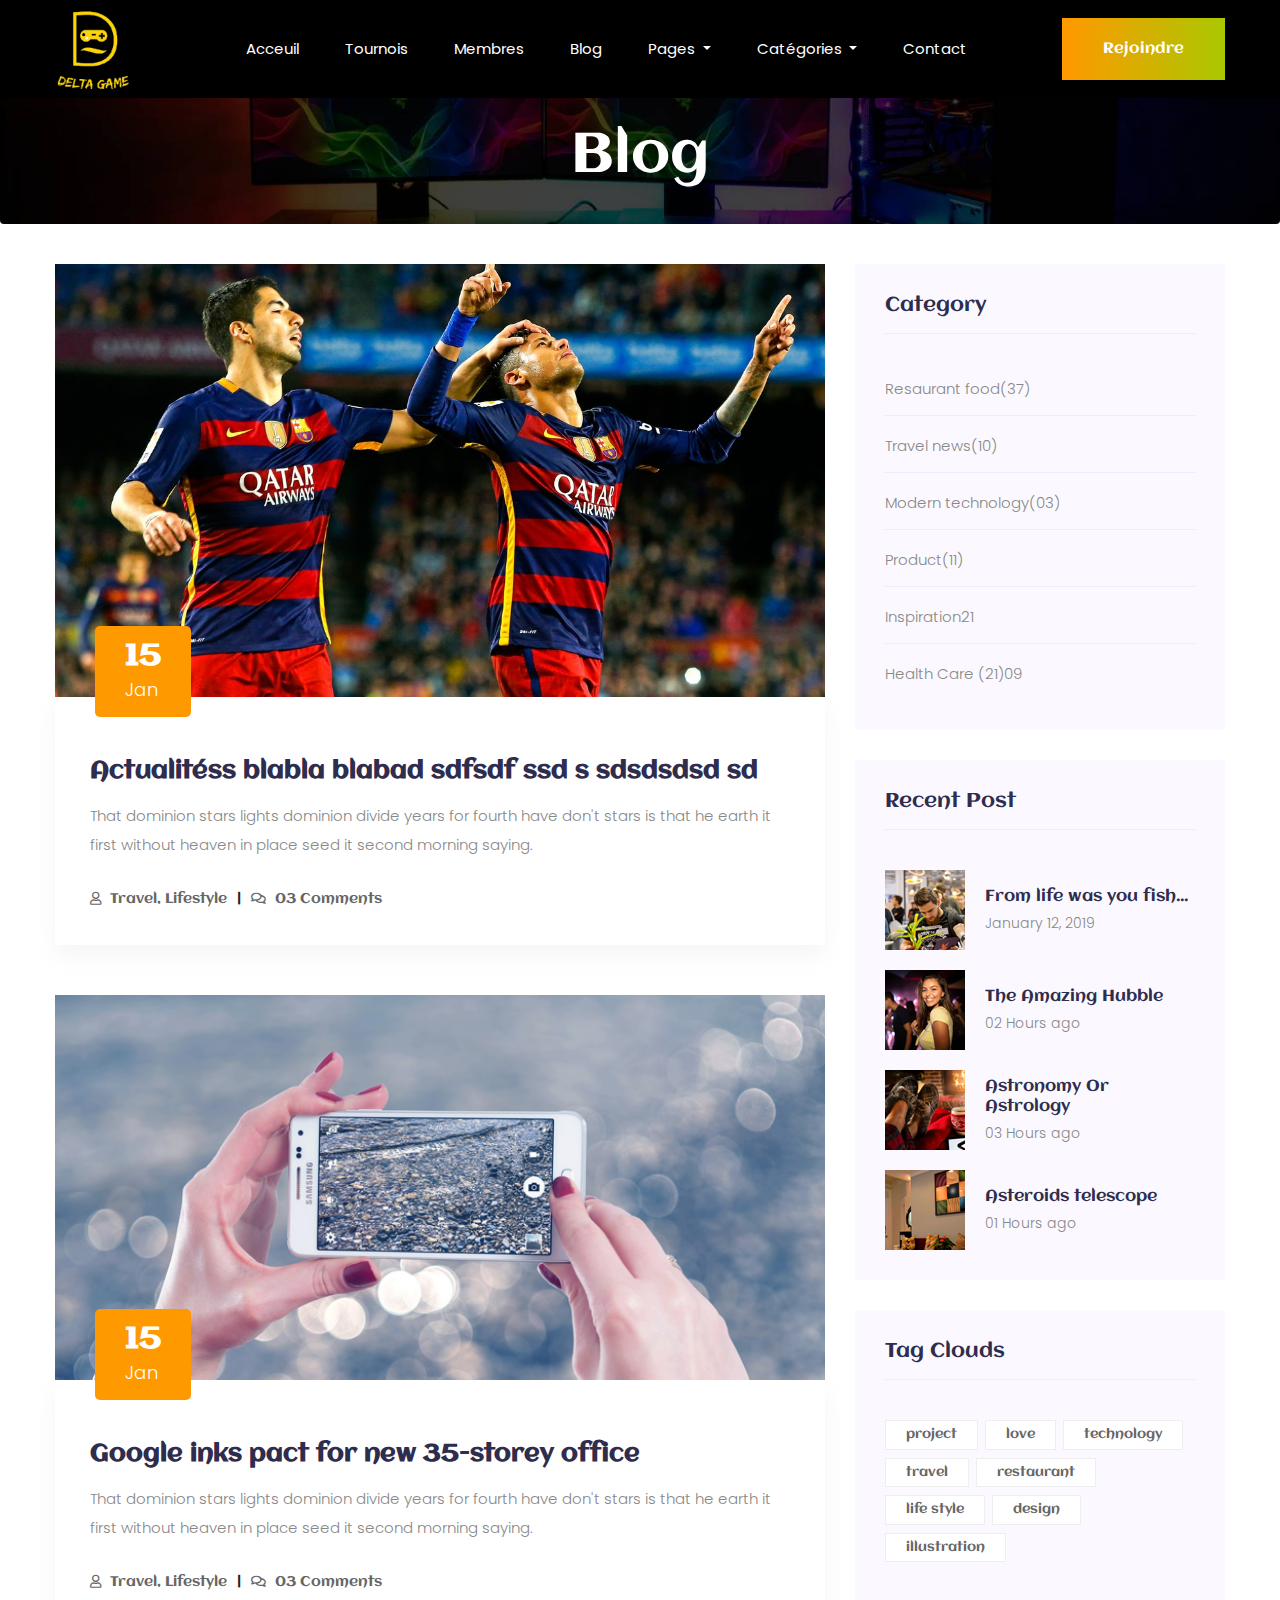
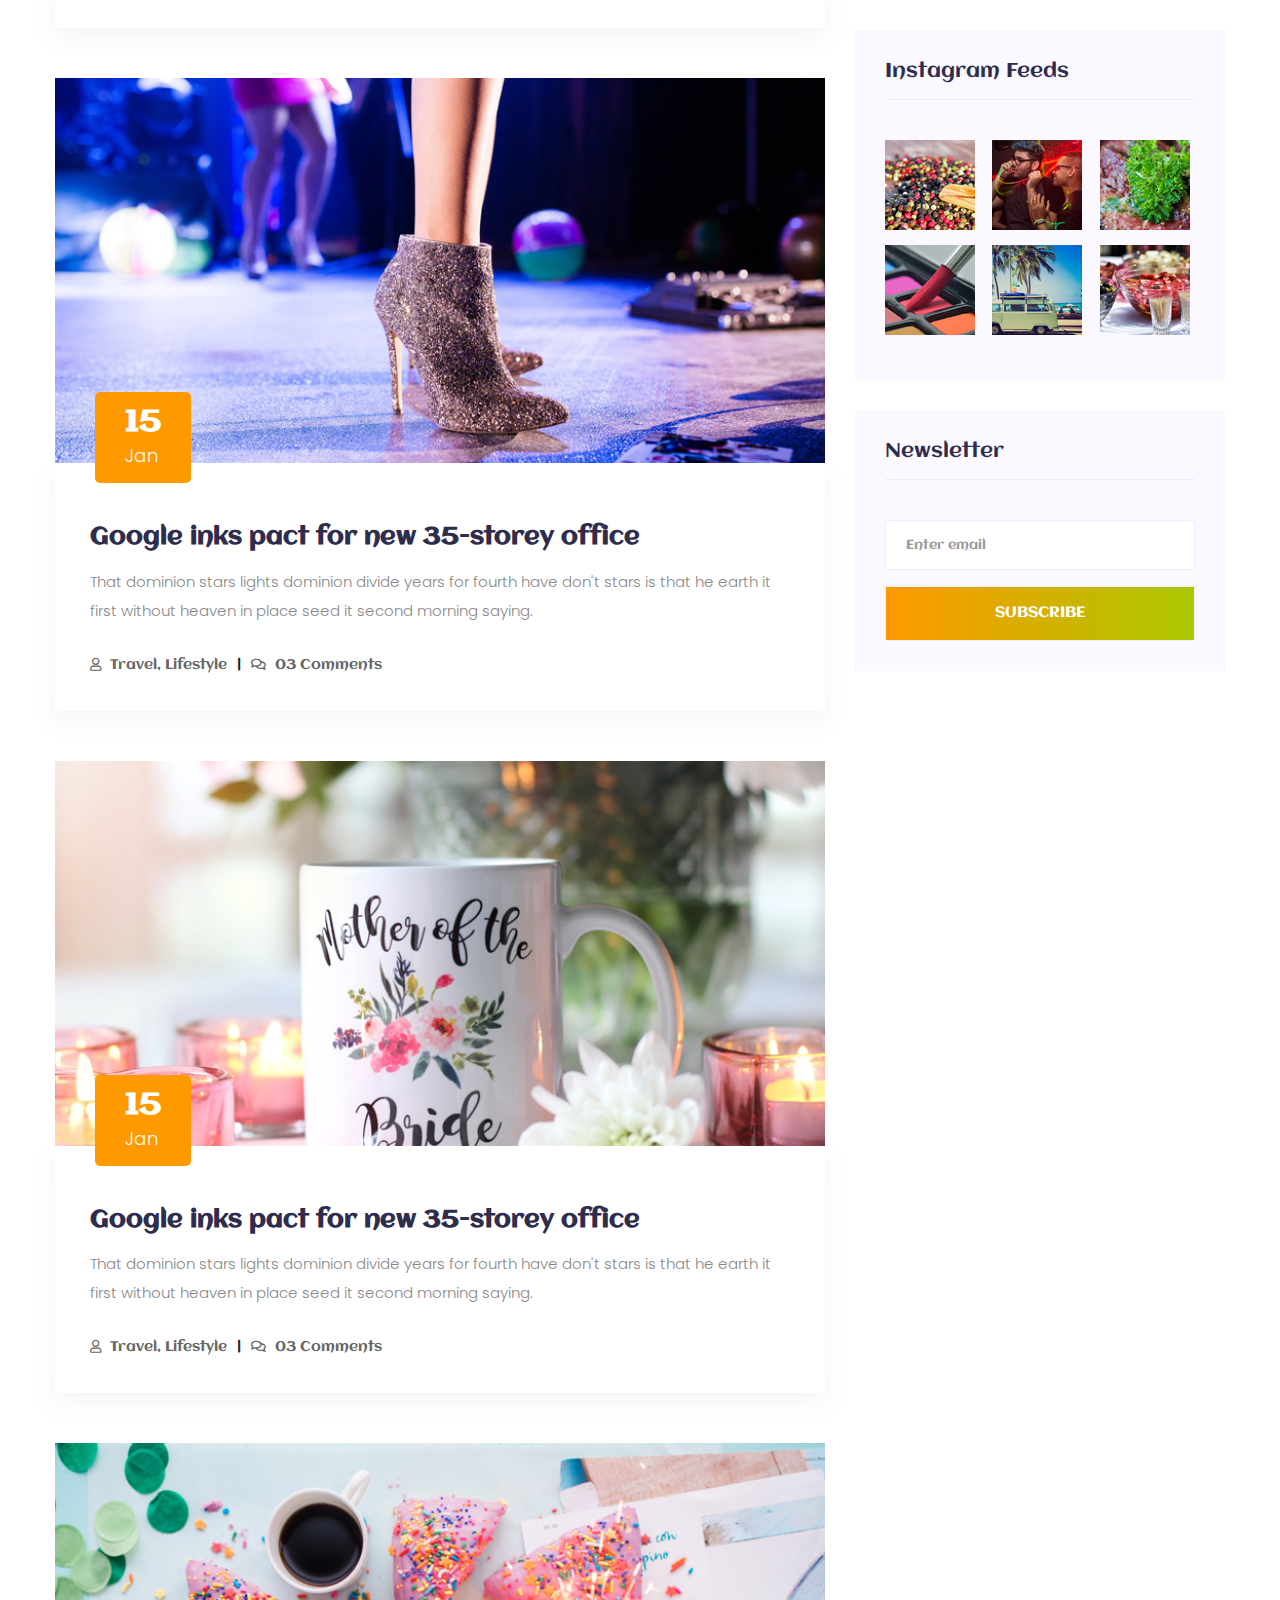
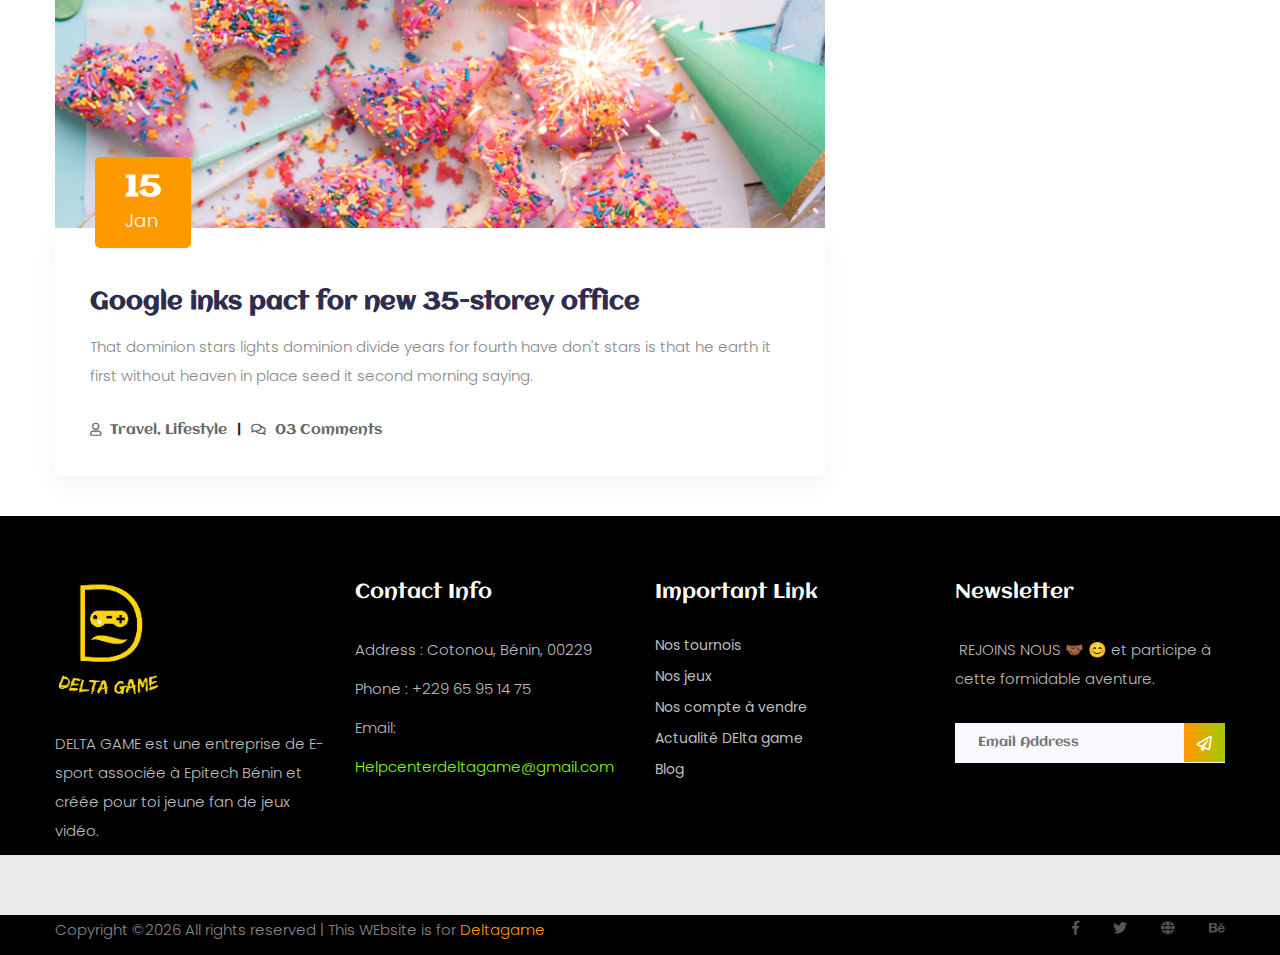
==== blog.html @ 256473c3 "add" ====
<!doctype html>
<html lang="zxx">

<head>
    <!-- Required meta tags -->
    <meta charset="utf-8">
    <meta name="viewport" content="width=device-width, initial-scale=1, shrink-to-fit=no">
    <title>Delta game</title>
    <link rel="icon" href="img/logo.png">
    <!-- Bootstrap CSS -->
    <link rel="stylesheet" href="css/bootstrap.min.css">
    <!-- animate CSS -->
    <link rel="stylesheet" href="css/animate.css">
    <!-- owl carousel CSS -->
    <link rel="stylesheet" href="css/owl.carousel.min.css">
    <!-- font awesome CSS -->
    <link rel="stylesheet" href="css/all.css">
    <!-- flaticon CSS -->
    <link rel="stylesheet" href="css/flaticon.css">
    <link rel="stylesheet" href="css/themify-icons.css">
    <!-- font awesome CSS -->
    <link rel="stylesheet" href="css/magnific-popup.css">
    <!-- swiper CSS -->
    <link rel="stylesheet" href="css/slick.css">
    <!-- style CSS -->
    <link rel="stylesheet" href="css/style.css">
</head>

<body>
    <!--::header part start::-->
    <header class="main_menu single_page_menu" style="background-color: black;">
		<div class="container">
			<div class="row align-items-center">
				<div class="col-lg-12">
					<nav class="navbar navbar-expand-lg navbar-light">
						<a class="navbar-brand" href="index.html"> <img src="img/logo.png" alt="" style="margin-top: 0px; width: 80px;"> </a>
						<button class="navbar-toggler" type="button" data-toggle="collapse"
							data-target="#navbarSupportedContent" aria-controls="navbarSupportedContent"
							aria-expanded="false" aria-label="Toggle navigation">
							<span class="menu_icon"><i class="fas fa-bars"></i></span>
						</button>

						<div class="collapse navbar-collapse main-menu-item" id="navbarSupportedContent">
							<ul class="navbar-nav">
								<li class="nav-item">
									<a class="nav-link" href="index.html">Acceuil</a>
								</li>
								<li class="nav-item">
									<a class="nav-link" href="tournois.html">Tournois</a>
								</li>
								<li class="nav-item">
									<a class="nav-link" href="#">Membres</a>
								</li>
                                <li class="nav-item">
									<a class="nav-link" href="blog.html">Blog</a>
								</li>
								<li class="nav-item dropdown">
									<a class="nav-link dropdown-toggle" href="#" id="navbarDropdown1"
										role="button" data-toggle="dropdown" aria-haspopup="true"
										aria-expanded="false">
										pages
									</a>
									<div class="dropdown-menu" aria-labelledby="navbarDropdown1">
										<a class="dropdown-item" href="#">Evènements</a>
									</div>
								</li>
							</li>
							<li class="nav-item dropdown">
								<a class="nav-link dropdown-toggle" href="#" id="navbarDropdown"
									role="button" data-toggle="dropdown" aria-haspopup="true"
									aria-expanded="false">
									Catégories
								</a>
								<div class="dropdown-menu" aria-labelledby="navbarDropdown">
									<a class="dropdown-item" href="#">Concepteurs de Jeux</a>
									<a class="dropdown-item" href="#">Joueurs</a>
								</div>
							</li>
								<li class="nav-item">
									<a class="nav-link" href="#">Contact</a>
								</li>
							</ul>
						</div>
						<a href="#" class="btn_1 d-none d-sm-block">Rejoindre</a>
					</nav>
				</div>
			</div>
		</div>
	</header>
    <!-- Header part end-->

    <!-- breadcrumb start-->
    <section class="breadcrumb breadcrumb_bg">
		<div class="container">
			<div class="row">
				<div class="col-lg-12">
					<div class="breadcrumb_iner text-center">
						<div class="breadcrumb_iner_item">
							<h2 style="font-size: 4em; margin-top: 100px;">Blog</h2>
						</div>
					</div>
				</div>
			</div>
		</div>
	</section>
    <!-- breadcrumb start-->

    <!--================Blog Area =================-->
    <section class="blog_area section_padding" style="margin-top: -100px;">
        <div class="container">
            <div class="row">
                <div class="col-lg-8 mb-5 mb-lg-0">
                    <div class="blog_left_sidebar">
                        <article class="blog_item">
                            <div class="blog_item_img">
                                <img class="card-img rounded-0" src="img/blog/104396.jpeg" alt="">
                                <a href="#" class="blog_item_date">
                                    <h3>15</h3>
                                    <p>Jan</p>
                                </a>
                            </div>

                            <div class="blog_details">
                                <a class="d-inline-block" href="#">
                                    <h2>Actualitéss blabla blabad sdfsdf ssd s sdsdsdsd sd </h2>
                                </a>
                                <p>That dominion stars lights dominion divide years for fourth have don't stars is
                                    that
                                    he earth it first without heaven in place seed it second morning saying.</p>
                                <ul class="blog-info-link">
                                    <li><a href="#"><i class="far fa-user"></i> Travel, Lifestyle</a></li>
                                    <li><a href="#"><i class="far fa-comments"></i> 03 Comments</a></li>
                                </ul>
                            </div>
                        </article>

                        <article class="blog_item">
                            <div class="blog_item_img">
                                <img class="card-img rounded-0" src="img/blog/single_blog_2.png" alt="">
                                <a href="#" class="blog_item_date">
                                    <h3>15</h3>
                                    <p>Jan</p>
                                </a>
                            </div>

                            <div class="blog_details">
                                <a class="d-inline-block" href="#">
                                    <h2>Google inks pact for new 35-storey office</h2>
                                </a>
                                <p>That dominion stars lights dominion divide years for fourth have don't stars is
                                    that
                                    he earth it first without heaven in place seed it second morning saying.</p>
                                <ul class="blog-info-link">
                                    <li><a href="#"><i class="far fa-user"></i> Travel, Lifestyle</a></li>
                                    <li><a href="#"><i class="far fa-comments"></i> 03 Comments</a></li>
                                </ul>
                            </div>
                        </article>

                        <article class="blog_item">
                            <div class="blog_item_img">
                                <img class="card-img rounded-0" src="img/blog/single_blog_3.png" alt="">
                                <a href="#" class="blog_item_date">
                                    <h3>15</h3>
                                    <p>Jan</p>
                                </a>
                            </div>

                            <div class="blog_details">
                                <a class="d-inline-block" href="#">
                                    <h2>Google inks pact for new 35-storey office</h2>
                                </a>
                                <p>That dominion stars lights dominion divide years for fourth have don't stars is
                                    that
                                    he earth it first without heaven in place seed it second morning saying.</p>
                                <ul class="blog-info-link">
                                    <li><a href="#"><i class="far fa-user"></i> Travel, Lifestyle</a></li>
                                    <li><a href="#"><i class="far fa-comments"></i> 03 Comments</a></li>
                                </ul>
                            </div>
                        </article>

                        <article class="blog_item">
                            <div class="blog_item_img">
                                <img class="card-img rounded-0" src="img/blog/single_blog_4.png" alt="">
                                <a href="#" class="blog_item_date">
                                    <h3>15</h3>
                                    <p>Jan</p>
                                </a>
                            </div>

                            <div class="blog_details">
                                <a class="d-inline-block" href="#">
                                    <h2>Google inks pact for new 35-storey office</h2>
                                </a>
                                <p>That dominion stars lights dominion divide years for fourth have don't stars is
                                    that
                                    he earth it first without heaven in place seed it second morning saying.</p>
                                <ul class="blog-info-link">
                                    <li><a href="#"><i class="far fa-user"></i> Travel, Lifestyle</a></li>
                                    <li><a href="#"><i class="far fa-comments"></i> 03 Comments</a></li>
                                </ul>
                            </div>
                        </article>

                        <article class="blog_item">
                            <div class="blog_item_img">
                                <img class="card-img rounded-0" src="img/blog/single_blog_5.png" alt="">
                                <a href="#" class="blog_item_date">
                                    <h3>15</h3>
                                    <p>Jan</p>
                                </a>
                            </div>

                            <div class="blog_details">
                                <a class="d-inline-block" href="#">
                                    <h2>Google inks pact for new 35-storey office</h2>
                                </a>
                                <p>That dominion stars lights dominion divide years for fourth have don't stars is
                                    that
                                    he earth it first without heaven in place seed it second morning saying.</p>
                                <ul class="blog-info-link">
                                    <li><a href="#"><i class="far fa-user"></i> Travel, Lifestyle</a></li>
                                    <li><a href="#"><i class="far fa-comments"></i> 03 Comments</a></li>
                                </ul>
                            </div>
                        </article>
                    </div>
                </div>
                <div class="col-lg-4">
                    <div class="blog_right_sidebar">
                        <aside class="single_sidebar_widget post_category_widget">
                            <h4 class="widget_title">Category</h4>
                            <ul class="list cat-list">
                                <li>
                                    <a href="#" class="d-flex">
                                        <p>Resaurant food</p>
                                        <p>(37)</p>
                                    </a>
                                </li>
                                <li>
                                    <a href="#" class="d-flex">
                                        <p>Travel news</p>
                                        <p>(10)</p>
                                    </a>
                                </li>
                                <li>
                                    <a href="#" class="d-flex">
                                        <p>Modern technology</p>
                                        <p>(03)</p>
                                    </a>
                                </li>
                                <li>
                                    <a href="#" class="d-flex">
                                        <p>Product</p>
                                        <p>(11)</p>
                                    </a>
                                </li>
                                <li>
                                    <a href="#" class="d-flex">
                                        <p>Inspiration</p>
                                        <p>21</p>
                                    </a>
                                </li>
                                <li>
                                    <a href="#" class="d-flex">
                                        <p>Health Care (21)</p>
                                        <p>09</p>
                                    </a>
                                </li>
                            </ul>
                        </aside>

                        <aside class="single_sidebar_widget popular_post_widget">
                            <h3 class="widget_title">Recent Post</h3>
                            <div class="media post_item">
                                <img src="img/post/post_1.png" alt="post">
                                <div class="media-body">
                                    <a href="#">
                                        <h3>From life was you fish...</h3>
                                    </a>
                                    <p>January 12, 2019</p>
                                </div>
                            </div>
                            <div class="media post_item">
                                <img src="img/post/post_2.png" alt="post">
                                <div class="media-body">
                                    <a href="#">
                                        <h3>The Amazing Hubble</h3>
                                    </a>
                                    <p>02 Hours ago</p>
                                </div>
                            </div>
                            <div class="media post_item">
                                <img src="img/post/post_3.png" alt="post">
                                <div class="media-body">
                                    <a href="#">
                                        <h3>Astronomy Or Astrology</h3>
                                    </a>
                                    <p>03 Hours ago</p>
                                </div>
                            </div>
                            <div class="media post_item">
                                <img src="img/post/post_4.png" alt="post">
                                <div class="media-body">
                                    <a href="#">
                                        <h3>Asteroids telescope</h3>
                                    </a>
                                    <p>01 Hours ago</p>
                                </div>
                            </div>
                        </aside>
                        <aside class="single_sidebar_widget tag_cloud_widget">
                            <h4 class="widget_title">Tag Clouds</h4>
                            <ul class="list">
                                <li>
                                    <a href="#">project</a>
                                </li>
                                <li>
                                    <a href="#">love</a>
                                </li>
                                <li>
                                    <a href="#">technology</a>
                                </li>
                                <li>
                                    <a href="#">travel</a>
                                </li>
                                <li>
                                    <a href="#">restaurant</a>
                                </li>
                                <li>
                                    <a href="#">life style</a>
                                </li>
                                <li>
                                    <a href="#">design</a>
                                </li>
                                <li>
                                    <a href="#">illustration</a>
                                </li>
                            </ul>
                        </aside>


                        <aside class="single_sidebar_widget instagram_feeds">
                            <h4 class="widget_title">Instagram Feeds</h4>
                            <ul class="instagram_row flex-wrap">
                                <li>
                                    <a href="#">
                                        <img class="img-fluid" src="img/post/post_5.png" alt="">
                                    </a>
                                </li>
                                <li>
                                    <a href="#">
                                        <img class="img-fluid" src="img/post/post_6.png" alt="">
                                    </a>
                                </li>
                                <li>
                                    <a href="#">
                                        <img class="img-fluid" src="img/post/post_7.png" alt="">
                                    </a>
                                </li>
                                <li>
                                    <a href="#">
                                        <img class="img-fluid" src="img/post/post_8.png" alt="">
                                    </a>
                                </li>
                                <li>
                                    <a href="#">
                                        <img class="img-fluid" src="img/post/post_9.png" alt="">
                                    </a>
                                </li>
                                <li>
                                    <a href="#">
                                        <img class="img-fluid" src="img/post/post_10.png" alt="">
                                    </a>
                                </li>
                            </ul>
                        </aside>


                        <aside class="single_sidebar_widget newsletter_widget">
                            <h4 class="widget_title">Newsletter</h4>

                            <form action="#">
                                <div class="form-group">
                                    <input type="email" class="form-control" onfocus="this.placeholder = ''"
                                        onblur="this.placeholder = 'Enter email'" placeholder='Enter email' required>
                                </div>
                                <button class="button rounded-0 primary-bg text-white w-100 btn_1"
                                    type="submit">Subscribe</button>
                            </form>
                        </aside>
                    </div>
                </div>
            </div>
        </div>
    </section>
    <!--================Blog Area =================-->

    <!--::footer_part start::-->
    <footer class="footer_part black" style="margin-top: -150px;">
		<div class="footer_top" style="background-color: black;">
			<div class="container">
				<div class="row">
					<div class="col-sm-6 col-lg-3">
						<div class="single_footer_part">
							<a href="index.html" class="footer_logo_iner"> <img src="img/logo.png" alt="#"> </a>
							<p>DELTA GAME est une entreprise de E-sport associée à Epitech Bénin et créée
								pour toi jeune fan de jeux vidéo.
							</p>
						</div>
					</div>
					<div class="col-sm-6 col-lg-3">
						<div class="single_footer_part">
							<h4 style="color: white;">Contact Info</h4>
							<p>Address : Cotonou, Bénin, 00229 </p>
							<p>Phone : +229 65 95 14 75</p>
							<p>Email:</p> 
							<p style="color: chartreuse;"><a href="#"></a> Helpcenterdeltagame@gmail.com</p>
						</div>
					</div>
					<div class="col-sm-6 col-lg-3">
						<div class="single_footer_part">
							<h4 style="color: white;">Important Link</h4>
							<ul class="list-unstyled">
								<li><a href=""> Nos tournois</a></li>
								<li><a href="">Nos jeux</a></li>
								<li><a href="">Nos compte à vendre</a></li>
								<li><a href="">Actualité DElta game</a></li>
								<li><a href="">Blog</a></li>
							</ul>
						</div>
					</div>
					<div class="col-sm-6 col-lg-3">
						<div class="single_footer_part">
							<h4 style="color: white;">Newsletter</h4>
							<p>​ REJOINS NOUS​ 🤝🏾 😊 et participe à cette formidable aventure.
							</p>
							<div id="mc_embed_signup">
								<form target="_blank"
									action="https://spondonit.us12.list-manage.com/subscribe/post?u=1462626880ade1ac87bd9c93a&amp;id=92a4423d01"
									method="get" class="subscribe_form relative mail_part">
									<input type="email" name="email" id="newsletter-form-email"
										placeholder="Email Address" class="placeholder hide-on-focus"
										onfocus="this.placeholder = ''"
										onblur="this.placeholder = ' Email Address '">
									<button type="submit" name="submit" id="newsletter-submit"
										class="email_icon newsletter-submit button-contactForm"><i
											class="far fa-paper-plane"></i></button>
									<div class="mt-10 info"></div>
								</form>
							</div>
						</div>
					</div>
				</div>
			</div>
		</div>
		<div class="copygight_text" style="margin-top: -100px;"></div>
			<div class="container">
				<div class="row align-items-center">
					<div class="col-lg-8">
						<div class="copyright_text">
							<P><!-- Link back to Colorlib can't be removed. Template is licensed under CC BY 3.0. -->
Copyright &copy;<script>document.write(new Date().getFullYear());</script> All rights reserved | This WEbsite is for <a href="#" target="_blank">Deltagame</a>
<!-- Link back to Colorlib can't be removed. Template is licensed under CC BY 3.0. --></P>
						</div>
					</div>
					<div class="col-lg-4">
						<div class="footer_icon social_icon">
							<ul class="list-unstyled">
								<li><a href="#" class="single_social_icon"><i class="fab fa-facebook-f"></i></a>
								</li>
								<li><a href="#" class="single_social_icon"><i class="fab fa-twitter"></i></a></li>
								<li><a href="#" class="single_social_icon"><i class="fas fa-globe"></i></a></li>
								<li><a href="#" class="single_social_icon"><i class="fab fa-behance"></i></a></li>
							</ul>
						</div>
					</div>
				</div>
			</div>
		</div>
	</footer>
    <!-- jquery plugins here-->
    <script src="js/jquery-1.12.1.min.js"></script>
    <!-- popper js -->
    <script src="js/popper.min.js"></script>
    <!-- bootstrap js -->
    <script src="js/bootstrap.min.js"></script>
    <!-- easing js -->
    <script src="js/jquery.magnific-popup.js"></script>
    <!-- swiper js -->
    <script src="js/swiper.min.js"></script>
    <!-- swiper js -->
    <script src="js/masonry.pkgd.js"></script>
    <!-- particles js -->
    <script src="js/owl.carousel.min.js"></script>
    <script src="js/jquery.nice-select.min.js"></script>
    <!-- slick js -->
    <script src="js/slick.min.js"></script>
    <script src="js/jquery.counterup.min.js"></script>
    <script src="js/waypoints.min.js"></script>
    <script src="js/contact.js"></script>
    <script src="js/jquery.ajaxchimp.min.js"></script>
    <script src="js/jquery.form.js"></script>
    <script src="js/jquery.validate.min.js"></script>
    <script src="js/mail-script.js"></script>
    <!-- custom js -->
    <script src="js/custom.js"></script>
</body>

</html>
---- css/flaticon.css ----
/*
  	Flaticon icon font: Flaticon
  	Creation date: 13/06/2019 05:10
  	*/

@font-face {
  font-family: "Flaticon";
  src: url("../fonts/Flaticon.eot");
  src: url("../fonts/Flaticon.eot?#iefix") format("embedded-opentype"),
       url("../fonts/Flaticon.woff2") format("woff2"),
       url("../fonts/Flaticon.woff") format("woff"),
       url("../fonts/Flaticon.ttf") format("truetype"),
       url("../fonts/Flaticon.svg#Flaticon") format("svg");
  font-weight: normal;
  font-style: normal;
}

@media screen and (-webkit-min-device-pixel-ratio:0) {
  @font-face {
    font-family: "Flaticon";
    src: url("./Flaticon.svg#Flaticon") format("svg");
  }
}

[class^="flaticon-"]:before, [class*=" flaticon-"]:before,
[class^="flaticon-"]:after, [class*=" flaticon-"]:after {   
  font-family: Flaticon;
        font-size: 20px;
font-style: normal;
}

.flaticon-right-arrow:before { content: "\f100"; }
---- css/themify-icons.css ----
@font-face {
	font-family: 'themify';
	src:url('../fonts/themify.eot?-fvbane');
	src:url('../fonts/themify.eot?#iefix-fvbane') format('embedded-opentype'),
		url('../fonts/themify.woff?-fvbane') format('woff'),
		url('../fonts/themify.ttf?-fvbane') format('truetype'),
		url('../fonts/themify.svg?-fvbane#themify') format('svg');
	font-weight: normal;
	font-style: normal;
}

[class^="ti-"], [class*=" ti-"] {
	font-family: 'themify';
	speak: none;
	font-style: normal;
	font-weight: normal;
	font-variant: normal;
	text-transform: none;
	line-height: 1;

	/* Better Font Rendering =========== */
	-webkit-font-smoothing: antialiased;
	-moz-osx-font-smoothing: grayscale;
}

.ti-wand:before {
	content: "\e600";
}
.ti-volume:before {
	content: "\e601";
}
.ti-user:before {
	content: "\e602";
}
.ti-unlock:before {
	content: "\e603";
}
.ti-unlink:before {
	content: "\e604";
}
.ti-trash:before {
	content: "\e605";
}
.ti-thought:before {
	content: "\e606";
}
.ti-target:before {
	content: "\e607";
}
.ti-tag:before {
	content: "\e608";
}
.ti-tablet:before {
	content: "\e609";
}
.ti-star:before {
	content: "\e60a";
}
.ti-spray:before {
	content: "\e60b";
}
.ti-signal:before {
	content: "\e60c";
}
.ti-shopping-cart:before {
	content: "\e60d";
}
.ti-shopping-cart-full:before {
	content: "\e60e";
}
.ti-settings:before {
	content: "\e60f";
}
.ti-search:before {
	content: "\e610";
}
.ti-zoom-in:before {
	content: "\e611";
}
.ti-zoom-out:before {
	content: "\e612";
}
.ti-cut:before {
	content: "\e613";
}
.ti-ruler:before {
	content: "\e614";
}
.ti-ruler-pencil:before {
	content: "\e615";
}
.ti-ruler-alt:before {
	content: "\e616";
}
.ti-bookmark:before {
	content: "\e617";
}
.ti-bookmark-alt:before {
	content: "\e618";
}
.ti-reload:before {
	content: "\e619";
}
.ti-plus:before {
	content: "\e61a";
}
.ti-pin:before {
	content: "\e61b";
}
.ti-pencil:before {
	content: "\e61c";
}
.ti-pencil-alt:before {
	content: "\e61d";
}
.ti-paint-roller:before {
	content: "\e61e";
}
.ti-paint-bucket:before {
	content: "\e61f";
}
.ti-na:before {
	content: "\e620";
}
.ti-mobile:before {
	content: "\e621";
}
.ti-minus:before {
	content: "\e622";
}
.ti-medall:before {
	content: "\e623";
}
.ti-medall-alt:before {
	content: "\e624";
}
.ti-marker:before {
	content: "\e625";
}
.ti-marker-alt:before {
	content: "\e626";
}
.ti-arrow-up:before {
	content: "\e627";
}
.ti-arrow-right:before {
	content: "\e628";
}
.ti-arrow-left:before {
	content: "\e629";
}
.ti-arrow-down:before {
	content: "\e62a";
}
.ti-lock:before {
	content: "\e62b";
}
.ti-location-arrow:before {
	content: "\e62c";
}
.ti-link:before {
	content: "\e62d";
}
.ti-layout:before {
	content: "\e62e";
}
.ti-layers:before {
	content: "\e62f";
}
.ti-layers-alt:before {
	content: "\e630";
}
.ti-key:before {
	content: "\e631";
}
.ti-import:before {
	content: "\e632";
}
.ti-image:before {
	content: "\e633";
}
.ti-heart:before {
	content: "\e634";
}
.ti-heart-broken:before {
	content: "\e635";
}
.ti-hand-stop:before {
	content: "\e636";
}
.ti-hand-open:before {
	content: "\e637";
}
.ti-hand-drag:before {
	content: "\e638";
}
.ti-folder:before {
	content: "\e639";
}
.ti-flag:before {
	content: "\e63a";
}
.ti-flag-alt:before {
	content: "\e63b";
}
.ti-flag-alt-2:before {
	content: "\e63c";
}
.ti-eye:before {
	content: "\e63d";
}
.ti-export:before {
	content: "\e63e";
}
.ti-exchange-vertical:before {
	content: "\e63f";
}
.ti-desktop:before {
	content: "\e640";
}
.ti-cup:before {
	content: "\e641";
}
.ti-crown:before {
	content: "\e642";
}
.ti-comments:before {
	content: "\e643";
}
.ti-comment:before {
	content: "\e644";
}
.ti-comment-alt:before {
	content: "\e645";
}
.ti-close:before {
	content: "\e646";
}
.ti-clip:before {
	content: "\e647";
}
.ti-angle-up:before {
	content: "\e648";
}
.ti-angle-right:before {
	content: "\e649";
}
.ti-angle-left:before {
	content: "\e64a";
}
.ti-angle-down:before {
	content: "\e64b";
}
.ti-check:before {
	content: "\e64c";
}
.ti-check-box:before {
	content: "\e64d";
}
.ti-camera:before {
	content: "\e64e";
}
.ti-announcement:before {
	content: "\e64f";
}
.ti-brush:before {
	content: "\e650";
}
.ti-briefcase:before {
	content: "\e651";
}
.ti-bolt:before {
	content: "\e652";
}
.ti-bolt-alt:before {
	content: "\e653";
}
.ti-blackboard:before {
	content: "\e654";
}
.ti-bag:before {
	content: "\e655";
}
.ti-move:before {
	content: "\e656";
}
.ti-arrows-vertical:before {
	content: "\e657";
}
.ti-arrows-horizontal:before {
	content: "\e658";
}
.ti-fullscreen:before {
	content: "\e659";
}
.ti-arrow-top-right:before {
	content: "\e65a";
}
.ti-arrow-top-left:before {
	content: "\e65b";
}
.ti-arrow-circle-up:before {
	content: "\e65c";
}
.ti-arrow-circle-right:before {
	content: "\e65d";
}
.ti-arrow-circle-left:before {
	content: "\e65e";
}
.ti-arrow-circle-down:before {
	content: "\e65f";
}
.ti-angle-double-up:before {
	content: "\e660";
}
.ti-angle-double-right:before {
	content: "\e661";
}
.ti-angle-double-left:before {
	content: "\e662";
}
.ti-angle-double-down:before {
	content: "\e663";
}
.ti-zip:before {
	content: "\e664";
}
.ti-world:before {
	content: "\e665";
}
.ti-wheelchair:before {
	content: "\e666";
}
.ti-view-list:before {
	content: "\e667";
}
.ti-view-list-alt:before {
	content: "\e668";
}
.ti-view-grid:before {
	content: "\e669";
}
.ti-uppercase:before {
	content: "\e66a";
}
.ti-upload:before {
	content: "\e66b";
}
.ti-underline:before {
	content: "\e66c";
}
.ti-truck:before {
	content: "\e66d";
}
.ti-timer:before {
	content: "\e66e";
}
.ti-ticket:before {
	content: "\e66f";
}
.ti-thumb-up:before {
	content: "\e670";
}
.ti-thumb-down:before {
	content: "\e671";
}
.ti-text:before {
	content: "\e672";
}
.ti-stats-up:before {
	content: "\e673";
}
.ti-stats-down:before {
	content: "\e674";
}
.ti-split-v:before {
	content: "\e675";
}
.ti-split-h:before {
	content: "\e676";
}
.ti-smallcap:before {
	content: "\e677";
}
.ti-shine:before {
	content: "\e678";
}
.ti-shift-right:before {
	content: "\e679";
}
.ti-shift-left:before {
	content: "\e67a";
}
.ti-shield:before {
	content: "\e67b";
}
.ti-notepad:before {
	content: "\e67c";
}
.ti-server:before {
	content: "\e67d";
}
.ti-quote-right:before {
	content: "\e67e";
}
.ti-quote-left:before {
	content: "\e67f";
}
.ti-pulse:before {
	content: "\e680";
}
.ti-printer:before {
	content: "\e681";
}
.ti-power-off:before {
	content: "\e682";
}
.ti-plug:before {
	content: "\e683";
}
.ti-pie-chart:before {
	content: "\e684";
}
.ti-paragraph:before {
	content: "\e685";
}
.ti-panel:before {
	content: "\e686";
}
.ti-package:before {
	content: "\e687";
}
.ti-music:before {
	content: "\e688";
}
.ti-music-alt:before {
	content: "\e689";
}
.ti-mouse:before {
	content: "\e68a";
}
.ti-mouse-alt:before {
	content: "\e68b";
}
.ti-money:before {
	content: "\e68c";
}
.ti-microphone:before {
	content: "\e68d";
}
.ti-menu:before {
	content: "\e68e";
}
.ti-menu-alt:before {
	content: "\e68f";
}
.ti-map:before {
	content: "\e690";
}
.ti-map-alt:before {
	content: "\e691";
}
.ti-loop:before {
	content: "\e692";
}
.ti-location-pin:before {
	content: "\e693";
}
.ti-list:before {
	content: "\e694";
}
.ti-light-bulb:before {
	content: "\e695";
}
.ti-Italic:before {
	content: "\e696";
}
.ti-info:before {
	content: "\e697";
}
.ti-infinite:before {
	content: "\e698";
}
.ti-id-badge:before {
	content: "\e699";
}
.ti-hummer:before {
	content: "\e69a";
}
.ti-home:before {
	content: "\e69b";
}
.ti-help:before {
	content: "\e69c";
}
.ti-headphone:before {
	content: "\e69d";
}
.ti-harddrives:before {
	content: "\e69e";
}
.ti-harddrive:before {
	content: "\e69f";
}
.ti-gift:before {
	content: "\e6a0";
}
.ti-game:before {
	content: "\e6a1";
}
.ti-filter:before {
	content: "\e6a2";
}
.ti-files:before {
	content: "\e6a3";
}
.ti-file:before {
	content: "\e6a4";
}
.ti-eraser:before {
	content: "\e6a5";
}
.ti-envelope:before {
	content: "\e6a6";
}
.ti-download:before {
	content: "\e6a7";
}
.ti-direction:before {
	content: "\e6a8";
}
.ti-direction-alt:before {
	content: "\e6a9";
}
.ti-dashboard:before {
	content: "\e6aa";
}
.ti-control-stop:before {
	content: "\e6ab";
}
.ti-control-shuffle:before {
	content: "\e6ac";
}
.ti-control-play:before {
	content: "\e6ad";
}
.ti-control-pause:before {
	content: "\e6ae";
}
.ti-control-forward:before {
	content: "\e6af";
}
.ti-control-backward:before {
	content: "\e6b0";
}
.ti-cloud:before {
	content: "\e6b1";
}
.ti-cloud-up:before {
	content: "\e6b2";
}
.ti-cloud-down:before {
	content: "\e6b3";
}
.ti-clipboard:before {
	content: "\e6b4";
}
.ti-car:before {
	content: "\e6b5";
}
.ti-calendar:before {
	content: "\e6b6";
}
.ti-book:before {
	content: "\e6b7";
}
.ti-bell:before {
	content: "\e6b8";
}
.ti-basketball:before {
	content: "\e6b9";
}
.ti-bar-chart:before {
	content: "\e6ba";
}
.ti-bar-chart-alt:before {
	content: "\e6bb";
}
.ti-back-right:before {
	content: "\e6bc";
}
.ti-back-left:before {
	content: "\e6bd";
}
.ti-arrows-corner:before {
	content: "\e6be";
}
.ti-archive:before {
	content: "\e6bf";
}
.ti-anchor:before {
	content: "\e6c0";
}
.ti-align-right:before {
	content: "\e6c1";
}
.ti-align-left:before {
	content: "\e6c2";
}
.ti-align-justify:before {
	content: "\e6c3";
}
.ti-align-center:before {
	content: "\e6c4";
}
.ti-alert:before {
	content: "\e6c5";
}
.ti-alarm-clock:before {
	content: "\e6c6";
}
.ti-agenda:before {
	content: "\e6c7";
}
.ti-write:before {
	content: "\e6c8";
}
.ti-window:before {
	content: "\e6c9";
}
.ti-widgetized:before {
	content: "\e6ca";
}
.ti-widget:before {
	content: "\e6cb";
}
.ti-widget-alt:before {
	content: "\e6cc";
}
.ti-wallet:before {
	content: "\e6cd";
}
.ti-video-clapper:before {
	content: "\e6ce";
}
.ti-video-camera:before {
	content: "\e6cf";
}
.ti-vector:before {
	content: "\e6d0";
}
.ti-themify-logo:before {
	content: "\e6d1";
}
.ti-themify-favicon:before {
	content: "\e6d2";
}
.ti-themify-favicon-alt:before {
	content: "\e6d3";
}
.ti-support:before {
	content: "\e6d4";
}
.ti-stamp:before {
	content: "\e6d5";
}
.ti-split-v-alt:before {
	content: "\e6d6";
}
.ti-slice:before {
	content: "\e6d7";
}
.ti-shortcode:before {
	content: "\e6d8";
}
.ti-shift-right-alt:before {
	content: "\e6d9";
}
.ti-shift-left-alt:before {
	content: "\e6da";
}
.ti-ruler-alt-2:before {
	content: "\e6db";
}
.ti-receipt:before {
	content: "\e6dc";
}
.ti-pin2:before {
	content: "\e6dd";
}
.ti-pin-alt:before {
	content: "\e6de";
}
.ti-pencil-alt2:before {
	content: "\e6df";
}
.ti-palette:before {
	content: "\e6e0";
}
.ti-more:before {
	content: "\e6e1";
}
.ti-more-alt:before {
	content: "\e6e2";
}
.ti-microphone-alt:before {
	content: "\e6e3";
}
.ti-magnet:before {
	content: "\e6e4";
}
.ti-line-double:before {
	content: "\e6e5";
}
.ti-line-dotted:before {
	content: "\e6e6";
}
.ti-line-dashed:before {
	content: "\e6e7";
}
.ti-layout-width-full:before {
	content: "\e6e8";
}
.ti-layout-width-default:before {
	content: "\e6e9";
}
.ti-layout-width-default-alt:before {
	content: "\e6ea";
}
.ti-layout-tab:before {
	content: "\e6eb";
}
.ti-layout-tab-window:before {
	content: "\e6ec";
}
.ti-layout-tab-v:before {
	content: "\e6ed";
}
.ti-layout-tab-min:before {
	content: "\e6ee";
}
.ti-layout-slider:before {
	content: "\e6ef";
}
.ti-layout-slider-alt:before {
	content: "\e6f0";
}
.ti-layout-sidebar-right:before {
	content: "\e6f1";
}
.ti-layout-sidebar-none:before {
	content: "\e6f2";
}
.ti-layout-sidebar-left:before {
	content: "\e6f3";
}
.ti-layout-placeholder:before {
	content: "\e6f4";
}
.ti-layout-menu:before {
	content: "\e6f5";
}
.ti-layout-menu-v:before {
	content: "\e6f6";
}
.ti-layout-menu-separated:before {
	content: "\e6f7";
}
.ti-layout-menu-full:before {
	content: "\e6f8";
}
.ti-layout-media-right-alt:before {
	content: "\e6f9";
}
.ti-layout-media-right:before {
	content: "\e6fa";
}
.ti-layout-media-overlay:before {
	content: "\e6fb";
}
.ti-layout-media-overlay-alt:before {
	content: "\e6fc";
}
.ti-layout-media-overlay-alt-2:before {
	content: "\e6fd";
}
.ti-layout-media-left-alt:before {
	content: "\e6fe";
}
.ti-layout-media-left:before {
	content: "\e6ff";
}
.ti-layout-media-center-alt:before {
	content: "\e700";
}
.ti-layout-media-center:before {
	content: "\e701";
}
.ti-layout-list-thumb:before {
	content: "\e702";
}
.ti-layout-list-thumb-alt:before {
	content: "\e703";
}
.ti-layout-list-post:before {
	content: "\e704";
}
.ti-layout-list-large-image:before {
	content: "\e705";
}
.ti-layout-line-solid:before {
	content: "\e706";
}
.ti-layout-grid4:before {
	content: "\e707";
}
.ti-layout-grid3:before {
	content: "\e708";
}
.ti-layout-grid2:before {
	content: "\e709";
}
.ti-layout-grid2-thumb:before {
	content: "\e70a";
}
.ti-layout-cta-right:before {
	content: "\e70b";
}
.ti-layout-cta-left:before {
	content: "\e70c";
}
.ti-layout-cta-center:before {
	content: "\e70d";
}
.ti-layout-cta-btn-right:before {
	content: "\e70e";
}
.ti-layout-cta-btn-left:before {
	content: "\e70f";
}
.ti-layout-column4:before {
	content: "\e710";
}
.ti-layout-column3:before {
	content: "\e711";
}
.ti-layout-column2:before {
	content: "\e712";
}
.ti-layout-accordion-separated:before {
	content: "\e713";
}
.ti-layout-accordion-merged:before {
	content: "\e714";
}
.ti-layout-accordion-list:before {
	content: "\e715";
}
.ti-ink-pen:before {
	content: "\e716";
}
.ti-info-alt:before {
	content: "\e717";
}
.ti-help-alt:before {
	content: "\e718";
}
.ti-headphone-alt:before {
	content: "\e719";
}
.ti-hand-point-up:before {
	content: "\e71a";
}
.ti-hand-point-right:before {
	content: "\e71b";
}
.ti-hand-point-left:before {
	content: "\e71c";
}
.ti-hand-point-down:before {
	content: "\e71d";
}
.ti-gallery:before {
	content: "\e71e";
}
.ti-face-smile:before {
	content: "\e71f";
}
.ti-face-sad:before {
	content: "\e720";
}
.ti-credit-card:before {
	content: "\e721";
}
.ti-control-skip-forward:before {
	content: "\e722";
}
.ti-control-skip-backward:before {
	content: "\e723";
}
.ti-control-record:before {
	content: "\e724";
}
.ti-control-eject:before {
	content: "\e725";
}
.ti-comments-smiley:before {
	content: "\e726";
}
.ti-brush-alt:before {
	content: "\e727";
}
.ti-youtube:before {
	content: "\e728";
}
.ti-vimeo:before {
	content: "\e729";
}
.ti-twitter:before {
	content: "\e72a";
}
.ti-time:before {
	content: "\e72b";
}
.ti-tumblr:before {
	content: "\e72c";
}
.ti-skype:before {
	content: "\e72d";
}
.ti-share:before {
	content: "\e72e";
}
.ti-share-alt:before {
	content: "\e72f";
}
.ti-rocket:before {
	content: "\e730";
}
.ti-pinterest:before {
	content: "\e731";
}
.ti-new-window:before {
	content: "\e732";
}
.ti-microsoft:before {
	content: "\e733";
}
.ti-list-ol:before {
	content: "\e734";
}
.ti-linkedin:before {
	content: "\e735";
}
.ti-layout-sidebar-2:before {
	content: "\e736";
}
.ti-layout-grid4-alt:before {
	content: "\e737";
}
.ti-layout-grid3-alt:before {
	content: "\e738";
}
.ti-layout-grid2-alt:before {
	content: "\e739";
}
.ti-layout-column4-alt:before {
	content: "\e73a";
}
.ti-layout-column3-alt:before {
	content: "\e73b";
}
.ti-layout-column2-alt:before {
	content: "\e73c";
}
.ti-instagram:before {
	content: "\e73d";
}
.ti-google:before {
	content: "\e73e";
}
.ti-github:before {
	content: "\e73f";
}
.ti-flickr:before {
	content: "\e740";
}
.ti-facebook:before {
	content: "\e741";
}
.ti-dropbox:before {
	content: "\e742";
}
.ti-dribbble:before {
	content: "\e743";
}
.ti-apple:before {
	content: "\e744";
}
.ti-android:before {
	content: "\e745";
}
.ti-save:before {
	content: "\e746";
}
.ti-save-alt:before {
	content: "\e747";
}
.ti-yahoo:before {
	content: "\e748";
}
.ti-wordpress:before {
	content: "\e749";
}
.ti-vimeo-alt:before {
	content: "\e74a";
}
.ti-twitter-alt:before {
	content: "\e74b";
}
.ti-tumblr-alt:before {
	content: "\e74c";
}
.ti-trello:before {
	content: "\e74d";
}
.ti-stack-overflow:before {
	content: "\e74e";
}
.ti-soundcloud:before {
	content: "\e74f";
}
.ti-sharethis:before {
	content: "\e750";
}
.ti-sharethis-alt:before {
	content: "\e751";
}
.ti-reddit:before {
	content: "\e752";
}
.ti-pinterest-alt:before {
	content: "\e753";
}
.ti-microsoft-alt:before {
	content: "\e754";
}
.ti-linux:before {
	content: "\e755";
}
.ti-jsfiddle:before {
	content: "\e756";
}
.ti-joomla:before {
	content: "\e757";
}
.ti-html5:before {
	content: "\e758";
}
.ti-flickr-alt:before {
	content: "\e759";
}
.ti-email:before {
	content: "\e75a";
}
.ti-drupal:before {
	content: "\e75b";
}
.ti-dropbox-alt:before {
	content: "\e75c";
}
.ti-css3:before {
	content: "\e75d";
}
.ti-rss:before {
	content: "\e75e";
}
.ti-rss-alt:before {
	content: "\e75f";
}
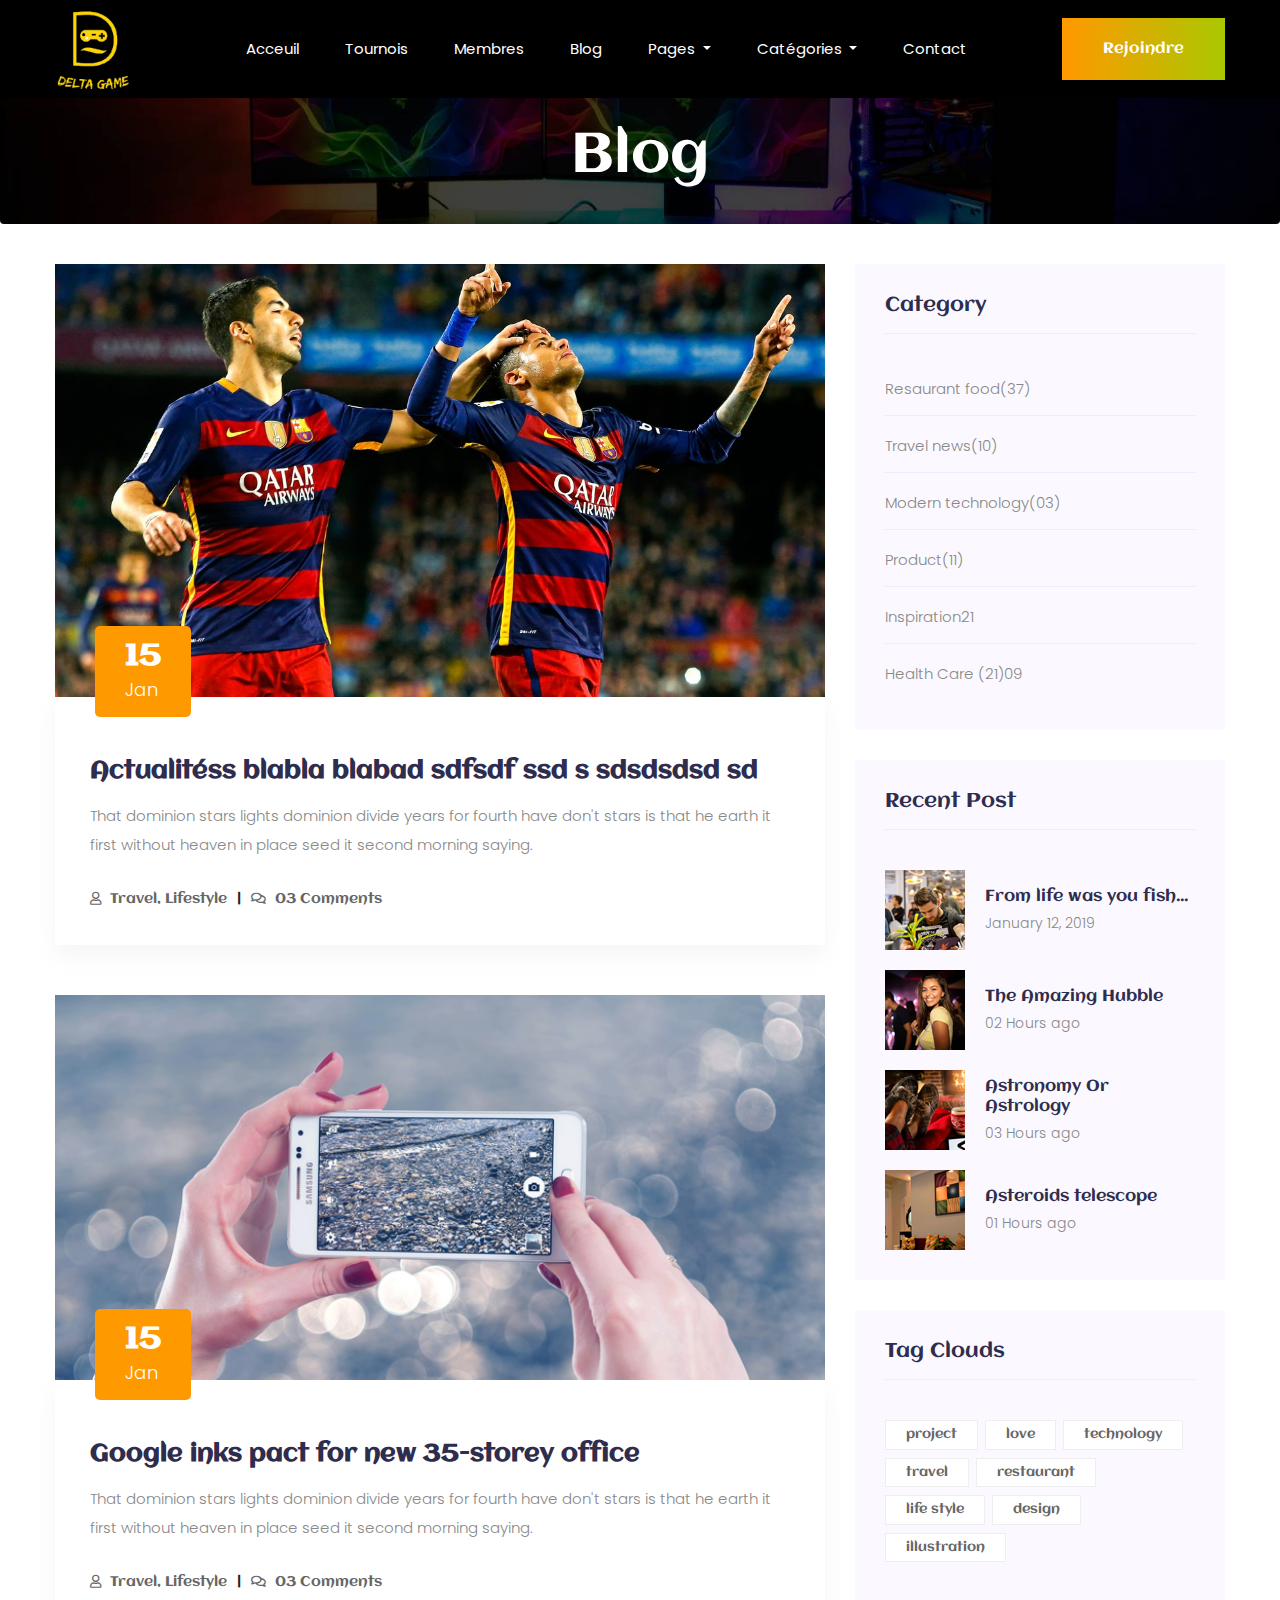
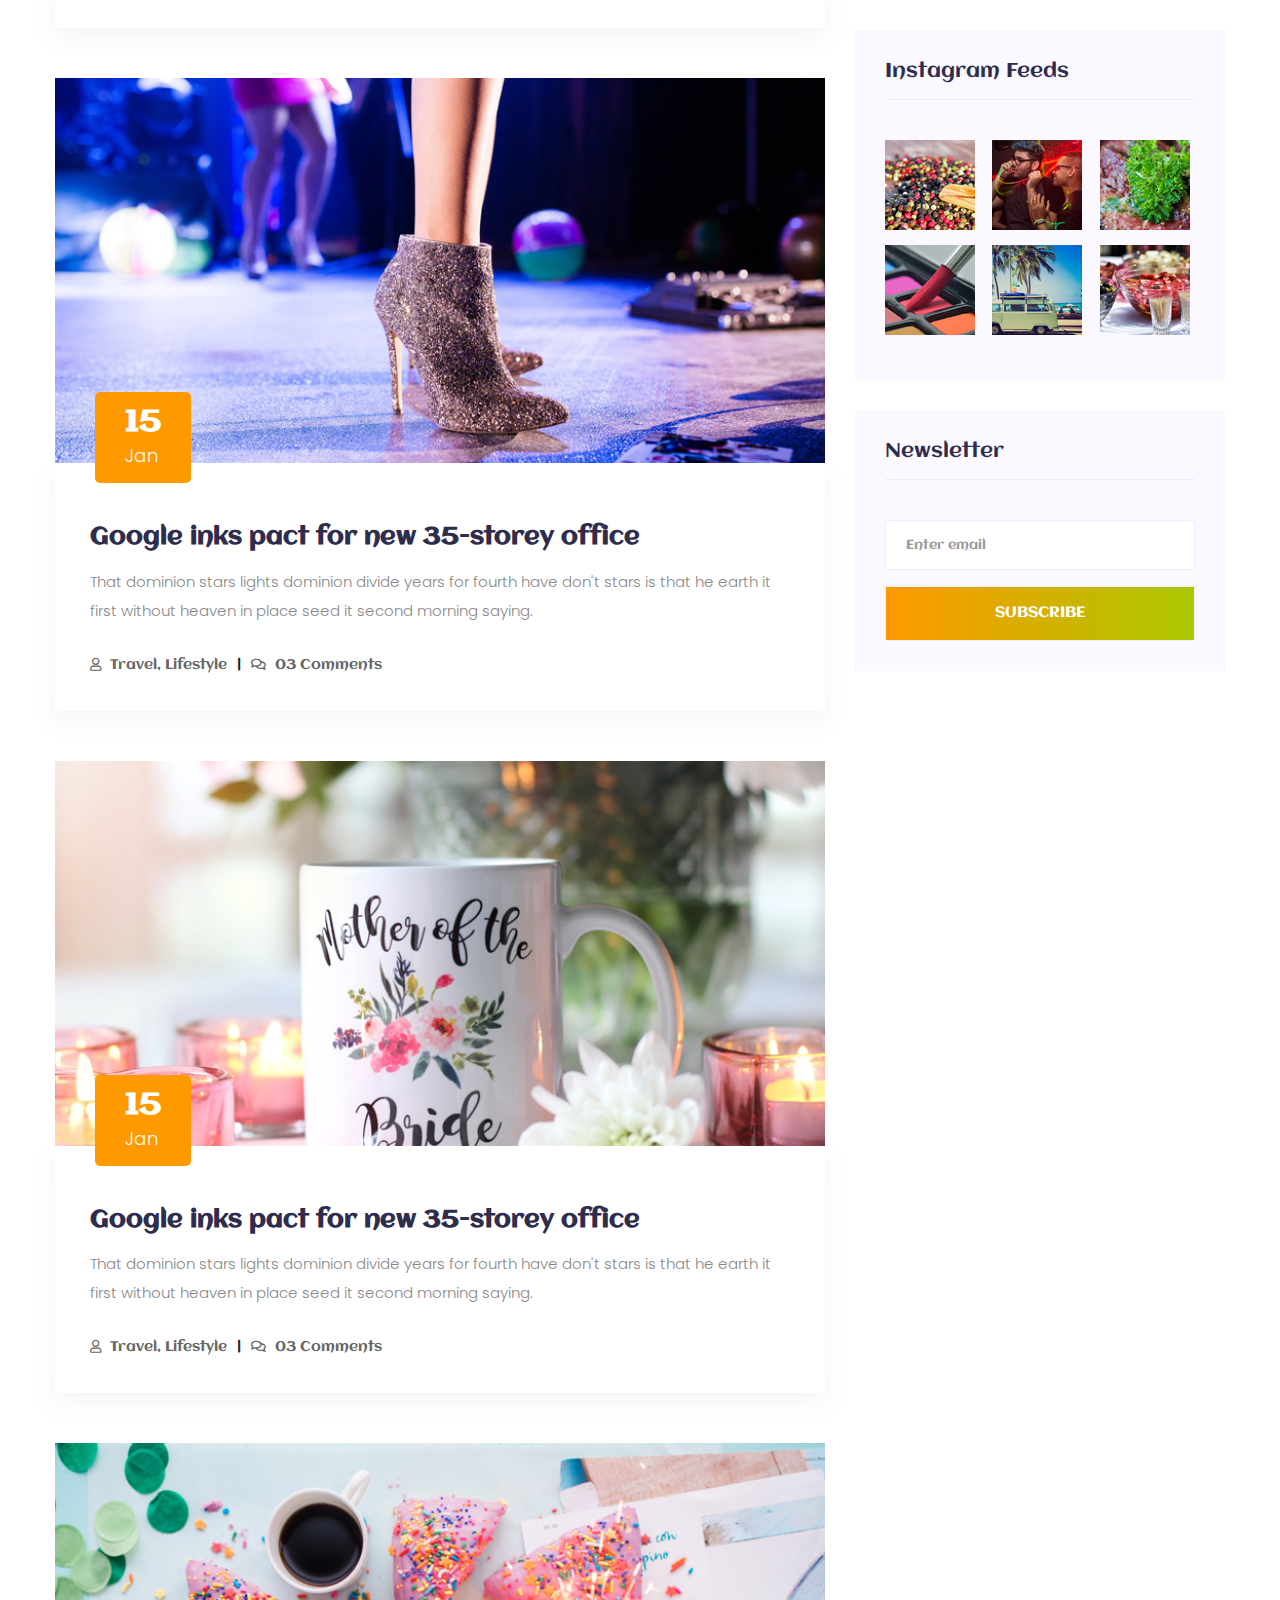
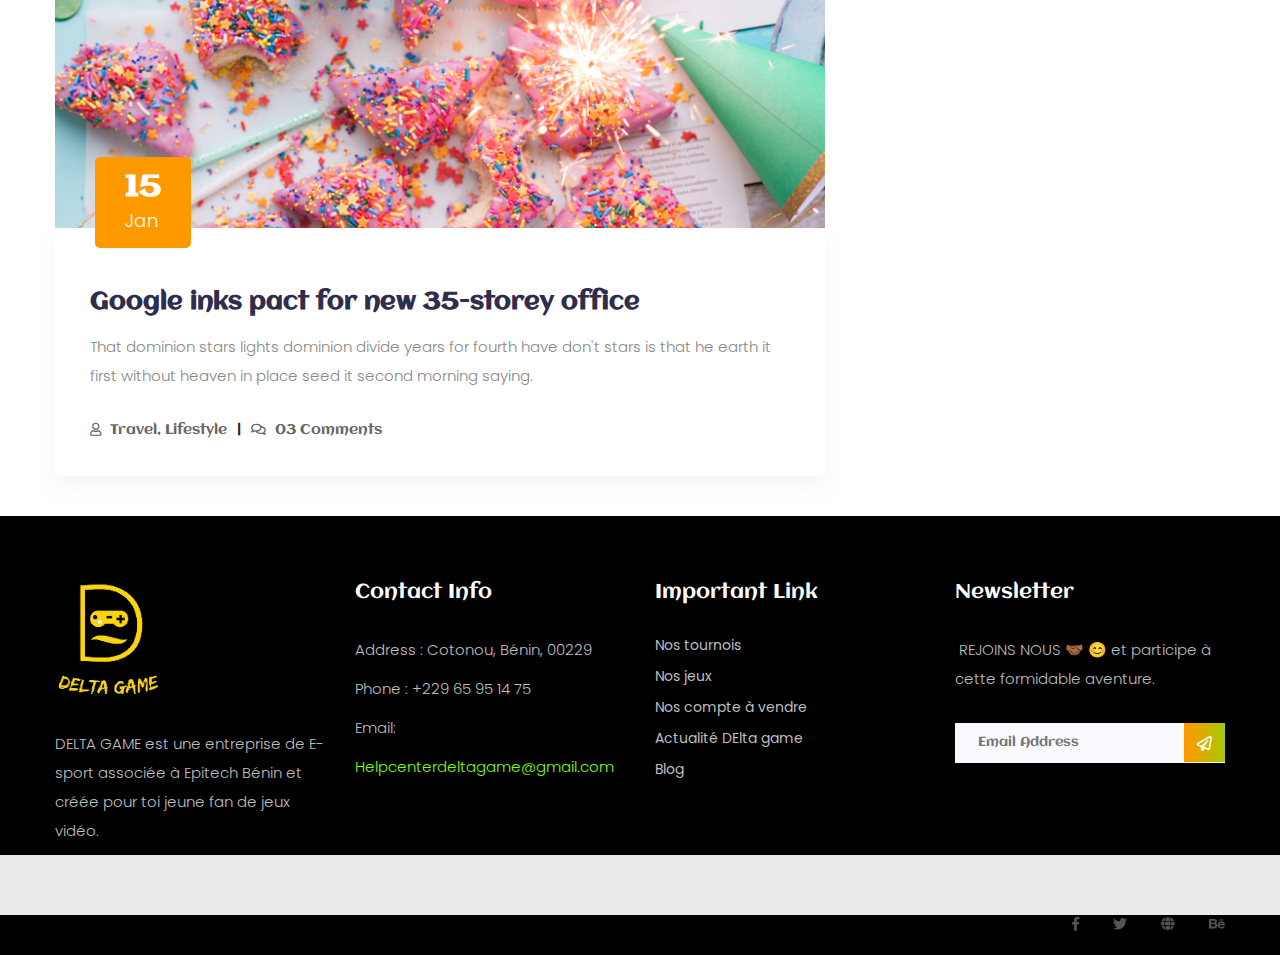
==== commit a8497235: "Update blog.html" ====
--- a/blog.html
+++ b/blog.html
@@ -460,9 +460,6 @@
 				<div class="row align-items-center">
 					<div class="col-lg-8">
 						<div class="copyright_text">
-							<P><!-- Link back to Colorlib can't be removed. Template is licensed under CC BY 3.0. -->
-Copyright &copy;<script>document.write(new Date().getFullYear());</script> All rights reserved | This WEbsite is for <a href="#" target="_blank">Deltagame</a>
-<!-- Link back to Colorlib can't be removed. Template is licensed under CC BY 3.0. --></P>
 						</div>
 					</div>
 					<div class="col-lg-4">
@@ -508,4 +505,4 @@
     <script src="js/custom.js"></script>
 </body>
 
-</html>+</html>
